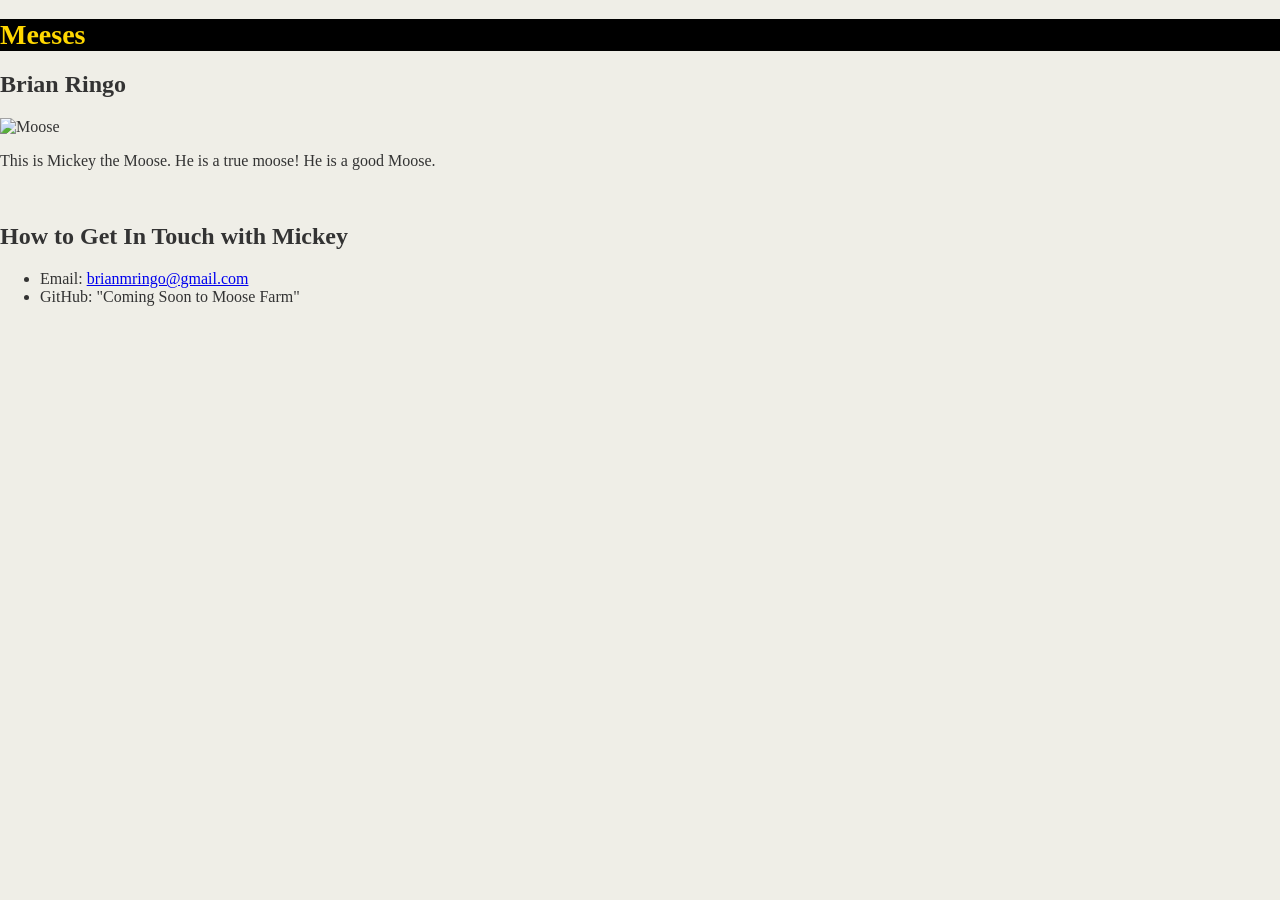
==== index.html @ e114af2e "Add files via upload" ====
<!DOCTYPE html>
<html lang="eng">
<head>
    <link rel="stylesheet" type="text/css" href="style.css"> 
</head>
<body>
    <strong><h1 id="mainBio">Meeses</h1></strong>
    <h2>Brian Ringo</h2>
    <img id="bioImage" src="https://www.alaskawildlife.org/wp-content/uploads/2016/12/moose-face.jpg" alt="Moose">
    <p>This is Mickey the Moose. He is a true moose! He is a good Moose.
    </p>
    <br>
    <h2 id="contactInfo">How to Get In Touch with Mickey</h2>
    <ul>
        <li>Email: <a href="mickeymoose@gmail.com">brianmringo@gmail.com</a></li>
        <li>GitHub: "Coming Soon to Moose Farm" 
    </ul>

</body>
</html>
---- style.css ----
body {
    background-color:#efeee7;
    font: Georgia, "Times New Roman", Times, serif;
    color: #333333;
    margin: 0;
    padding: 0;
  }
header {
    background-color: #333333;
}
#mainBio {
    color: gold;
    font-size: 28px;
    font-weight: bolder;
    background-color: black
}
#bioImage {
    height: 200px;
}
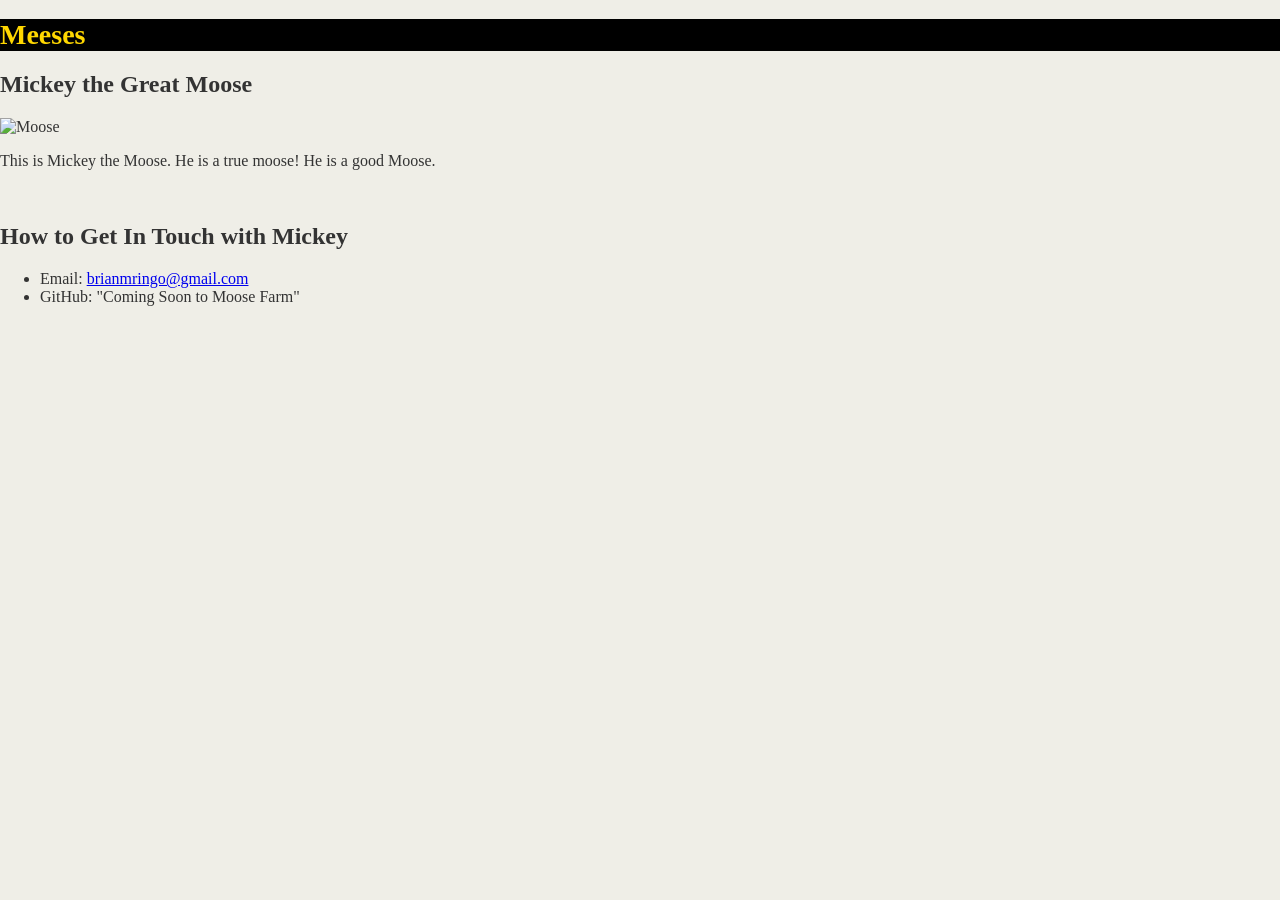
==== commit 2ed30390: "Update index.html" ====
--- a/index.html
+++ b/index.html
@@ -5,7 +5,7 @@
 </head>
 <body>
     <strong><h1 id="mainBio">Meeses</h1></strong>
-    <h2>Brian Ringo</h2>
+    <h2>Mickey the Great Moose</h2>
     <img id="bioImage" src="https://www.alaskawildlife.org/wp-content/uploads/2016/12/moose-face.jpg" alt="Moose">
     <p>This is Mickey the Moose. He is a true moose! He is a good Moose.
     </p>
@@ -17,4 +17,4 @@
     </ul>
 
 </body>
-</html>+</html>
